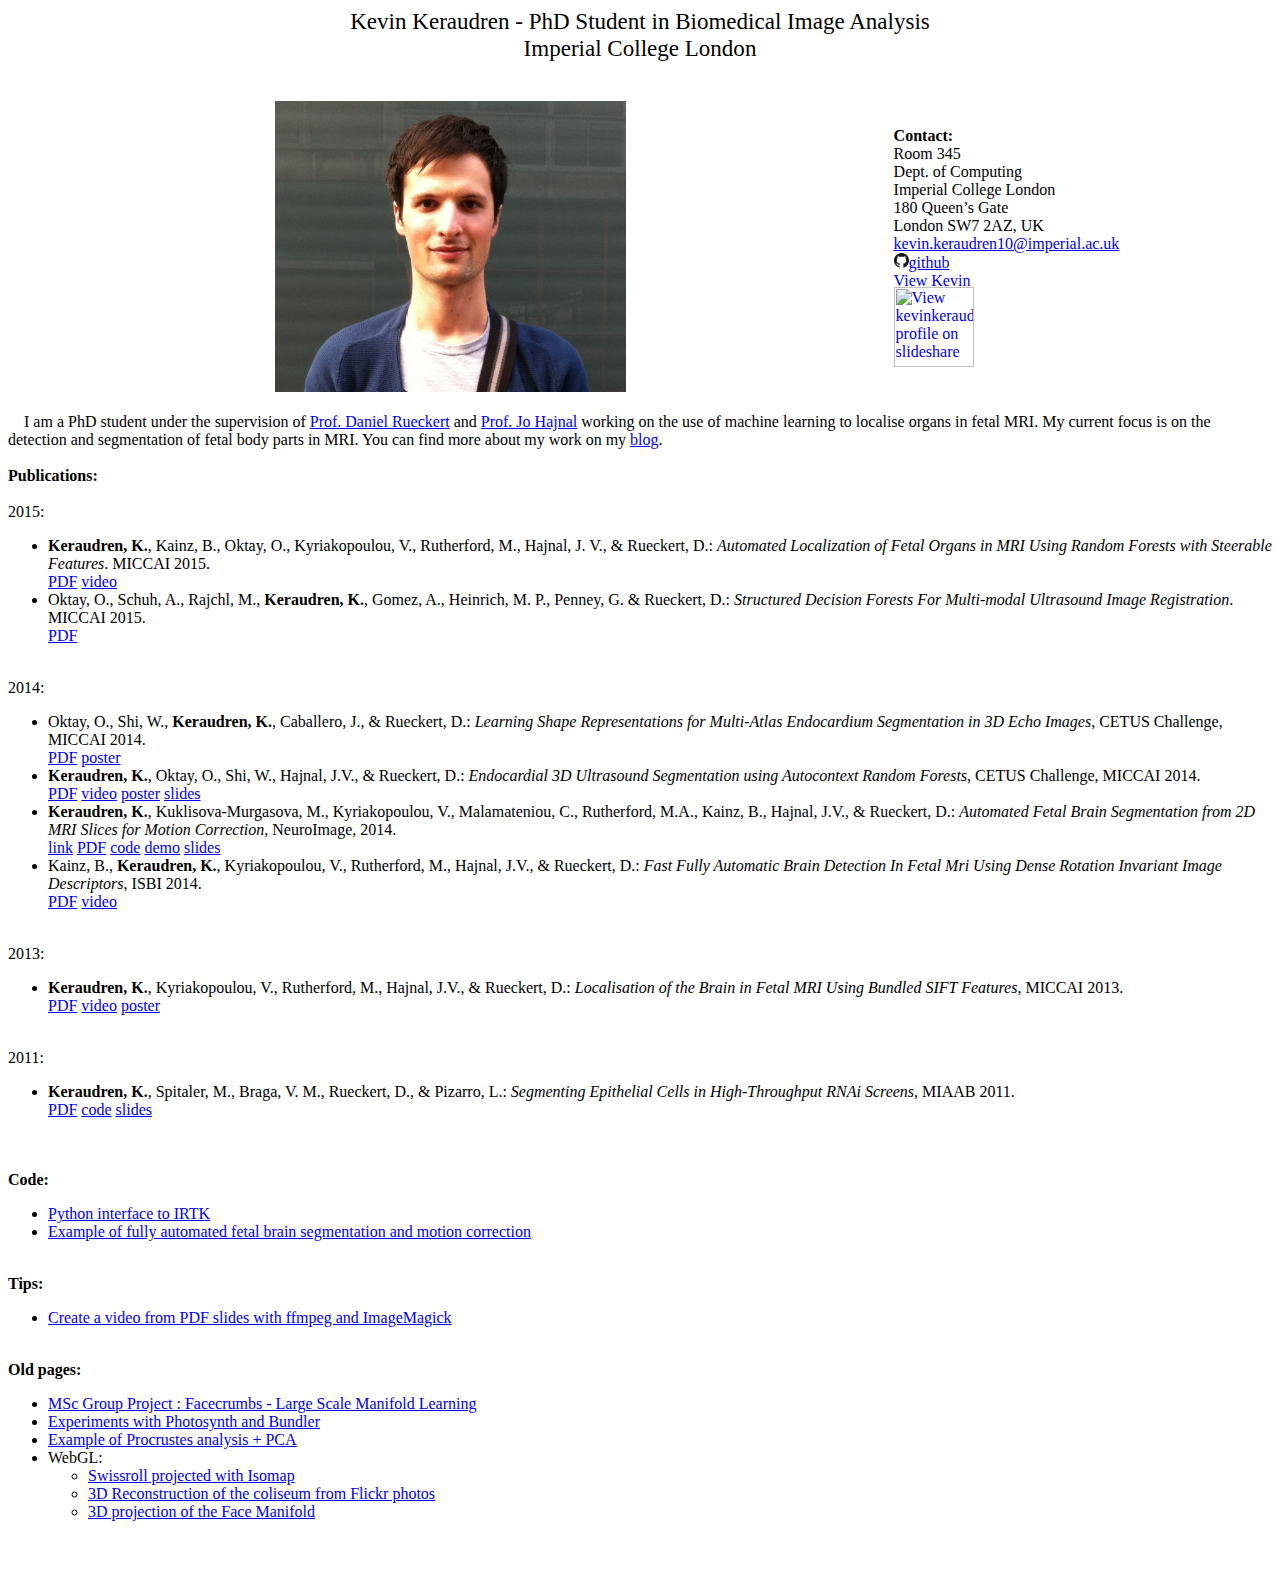
==== index.html @ 636d9bd5 "first commit" ====
<!DOCTYPE HTML PUBLIC "-//W3C//DTD HTML 4.01 Transitional//EN">
<html>
<head>
  <meta content="text/html; charset=utf-8"
 http-equiv="Content-Type">
  <title>Kevin Keraudren - PhD Student in Biomedical Image Analysis</title>

  <link type="text/css" rel="stylesheet" href="http://www.doc.ic.ac.uk/~kpk09/style.css">

  <script type="text/javascript">

  var _gaq = _gaq || [];
  _gaq.push(['_setAccount', 'UA-22283315-1']);
  _gaq.push(['_trackPageview']);

  (function() {
    var ga = document.createElement('script'); ga.type = 'text/javascript'; ga.async = true;
    ga.src = ('https:' == document.location.protocol ? 'https://ssl' : 'http://www') + '.google-analytics.com/ga.js';
    var s = document.getElementsByTagName('script')[0]; s.parentNode.insertBefore(ga, s);
  })();

  </script>

</head>
<body>
<div style="text-align: center;"><big><big>Kevin Keraudren - PhD Student in Biomedical Image Analysis
<br> Imperial College London</big></big><br>
</div>
<br>
<br>
<table border="0">
  <tr>
    <td style="text-align:center;" width="70%"><img border="0" src="linkedin1.png" width="40%"></td>
    <td style="text-align:left;" width="30%">
      <b>Contact:</b><br>
      Room 345<br>
      Dept. of Computing<br>
      Imperial College London<br>
      180 Queen’s Gate<br>
      London SW7 2AZ, UK<br>

      <a href="mailto:kevin.keraudren10@imperial.ac.uk">kevin.keraudren10@imperial.ac.uk</a><br>


<a href="https://github.com/kevin-keraudren"
   ><img src="img/github.png" height="15"
      alt="View Kevin Keraudren's profile on GitHub">github</a>
<br>      
<a href="http://uk.linkedin.com/pub/kevin-keraudren/75/752/b48"
   ><img src="http://www.linkedin.com/img/webpromo/btn_liprofile_blue_80x15.png"
         width="80" height="15" alt="View Kevin Keraudren's
                                     profile on LinkedIn"
         ></a>
<br>
<a title="View kevinkeraudren's profile on slideshare"
   href="http://fr.slideshare.net/kevinkeraudren"><img src="//public.slidesharecdn.com/b/images/badge120X33px_dark.png"
   width="80" alt="View kevinkeraudren's profile on slideshare"
   /></a>  
    </td>
  </tr>
</table>

<br>

&nbsp;&nbsp;&nbsp;&nbsp;I am a PhD student under the supervision of <a href="http://www.doc.ic.ac.uk/~dr/">Prof. Daniel
Rueckert</a> and <a href="http://www.kcl.ac.uk/medicine/research/divisions/imaging/about/people/profiles/hajnalj.aspx">Prof. Jo
Hajnal</a> working on the use of machine learning to localise organs in fetal
MRI. My current focus is on the detection and segmentation of fetal body parts
in MRI.
You can find more about my work on my <a href="http://kevin-keraudren.blogspot.co.uk">blog</a>.
<br>
<br>

<b>Publications:</b><br>
<br>
2015:
<ul>
  <li><b>Keraudren, K.</b>, Kainz, B., Oktay, O., Kyriakopoulou, V., Rutherford,
  M., Hajnal, J. V., & Rueckert, D.: <i>Automated Localization of Fetal Organs
  in MRI Using Random Forests with Steerable Features</i>. MICCAI 2015.<br>
<a href="publications/MICCAI-2015.pdf">PDF</a>
  <a href="https://youtu.be/LUK3NpPNe0k">video</a>
  </li>
  <li>Oktay, O., Schuh, A., Rajchl, M., <b>Keraudren, K.</b>, Gomez, A., Heinrich,
  M. P., Penney, G. & Rueckert, D.: <i>Structured Decision Forests For Multi-modal
  Ultrasound Image Registration</i>. MICCAI 2015.<br>
    <a href="publications/MICCAI-2015_Ozan_Oktay.pdf">PDF</a>
    </li>
</ul>
<br>
2014:
<ul>
    <li>Oktay, O., Shi, W., <b>Keraudren, K.</b>,  Caballero, J., &
  Rueckert, D.: <i>Learning Shape Representations for Multi-Atlas
Endocardium Segmentation in 3D Echo Images</i>, CETUS Challenge, MICCAI 2014.<br>
    <a href="publications/MICCAI-2014-CETUS_atlas.pdf">PDF</a> 
  <a href="publications/MICCAI-2014-CETUS_atlas_poster.pdf">poster</a><br>
  </li>
    <li><b>Keraudren, K.</b>,  Oktay, O., Shi, W., Hajnal, J.V., &
  Rueckert, D.: <i>Endocardial 3D Ultrasound Segmentation
using Autocontext Random Forests</i>, CETUS Challenge, MICCAI 2014.<br>
    <a href="publications/MICCAI-2014-CETUS_autocontext.pdf">PDF</a>
  <a href="https://www.youtube.com/watch?v=NrxkWXBj5q0">video</a>
  <a href="publications/MICCAI-2014-CETUS_autocontext_poster.pdf">poster</a>
  <a href="publications/MICCAI-2014-CETUS_autocontext_slides.pdf">slides</a><br>
  </li>
  <li><b>Keraudren, K.</b>, Kuklisova-Murgasova, M., Kyriakopoulou, V., Malamateniou, C.,
  Rutherford, M.A., Kainz, B., Hajnal, J.V., & Rueckert, D.: <i>Automated Fetal Brain Segmentation from 2D MRI Slices for Motion Correction</i>,
 NeuroImage, 2014.<br>
  <a href="http://authors.elsevier.com/sd/article/S1053811914005953">link</a>
  <a href="publications/NeuroImage-2014.pdf">PDF</a>
  <a href="https://github.com/BioMedIA/IRTK/tree/master/wrapping/cython/scripts">code</a>
  <a href="https://github.com/kevin-keraudren/example-motion-correction">demo</a>
  <a href="https://fr.slideshare.net/kevinkeraudren/presentation-31815788">slides</a>
  </li>
  <li>Kainz, B., <b>Keraudren, K.</b>, Kyriakopoulou, V., Rutherford, M., Hajnal, J.V., &
  Rueckert, D.: <i>Fast Fully Automatic Brain Detection In Fetal Mri Using Dense Rotation Invariant Image Descriptors</i>, ISBI 2014.<br>
    <a href="publications/ISBI_Kainz2014.pdf">PDF</a> <a href="https://www.youtube.com/watch?v=Xhu4k5-R6FM">video</a><br>
  </li>
</ul>
<br>
2013:
<ul>
  <li><b>Keraudren, K.</b>,  Kyriakopoulou, V., Rutherford, M., Hajnal, J.V., &
  Rueckert, D.: <i>Localisation of the Brain in Fetal MRI Using Bundled SIFT
  Features</i>, MICCAI 2013.<br>
    <a href="publications/MICCAI-2013.pdf">PDF</a> <a href="http://www.doc.ic.ac.uk/~kpk09/MICCAI-451.mp4">video</a>
  <a href="publications/MICCAI-2013_poster.pdf">poster</a><br>
  </li>
</ul>
<br>
2011:
<ul>
  <li><b>Keraudren, K.</b>, Spitaler, M., Braga, V. M., Rueckert, D., & Pizarro,
  L.: <i>Segmenting Epithelial Cells in High-Throughput RNAi Screens</i>, MIAAB 2011.<br>
    <a href="publications/MIAAB-2011.pdf">PDF</a>
    <a href="cell_segmentation_tool.zip">code</a> 
    <a href="publications/MIAAB-2011_slides.pdf">slides</a>
  </li><br>
</ul>
<br>

<b>Code:</b>
<ul>
  <li><a href="http://www.doc.ic.ac.uk/~kpk09/irtk/">Python interface to
  IRTK</a></li>
  <li><a
  href="https://github.com/kevin-keraudren/example-motion-correction">Example of
  fully automated fetal brain segmentation and motion correction</a></li>
</ul>
<br>
<b>Tips:</b>
<ul>
  <li><a href="tips.html#video">Create a video from PDF slides with ffmpeg and ImageMagick</a></li>
</ul>

<br>

<b>Old pages:</b>
<ul>
    <li><a href="facecrumbs.html">MSc Group Project : Facecrumbs - Large Scale
    Manifold Learning</a></li>
  <li><a href="vision/photosynth/index.html">Experiments with Photosynth and Bundler</a></li>
  <li><a href="vision/PCA/index.html">Example of Procrustes analysis + PCA</a></li>
  <li>WebGL:<br>
    <ul>
      <li><a href="webGL/swissroll.html">Swissroll projected with
      Isomap</a></li>
      <li><a href="webGL/coliseum.html">3D Reconstruction of the coliseum from
      Flickr photos</a></li>
      <li><a href="webGL/face_manifold.html">3D projection of the Face Manifold</a></li>
      </ul>
  </li><br>
</ul>
<br>
</body>
</html>
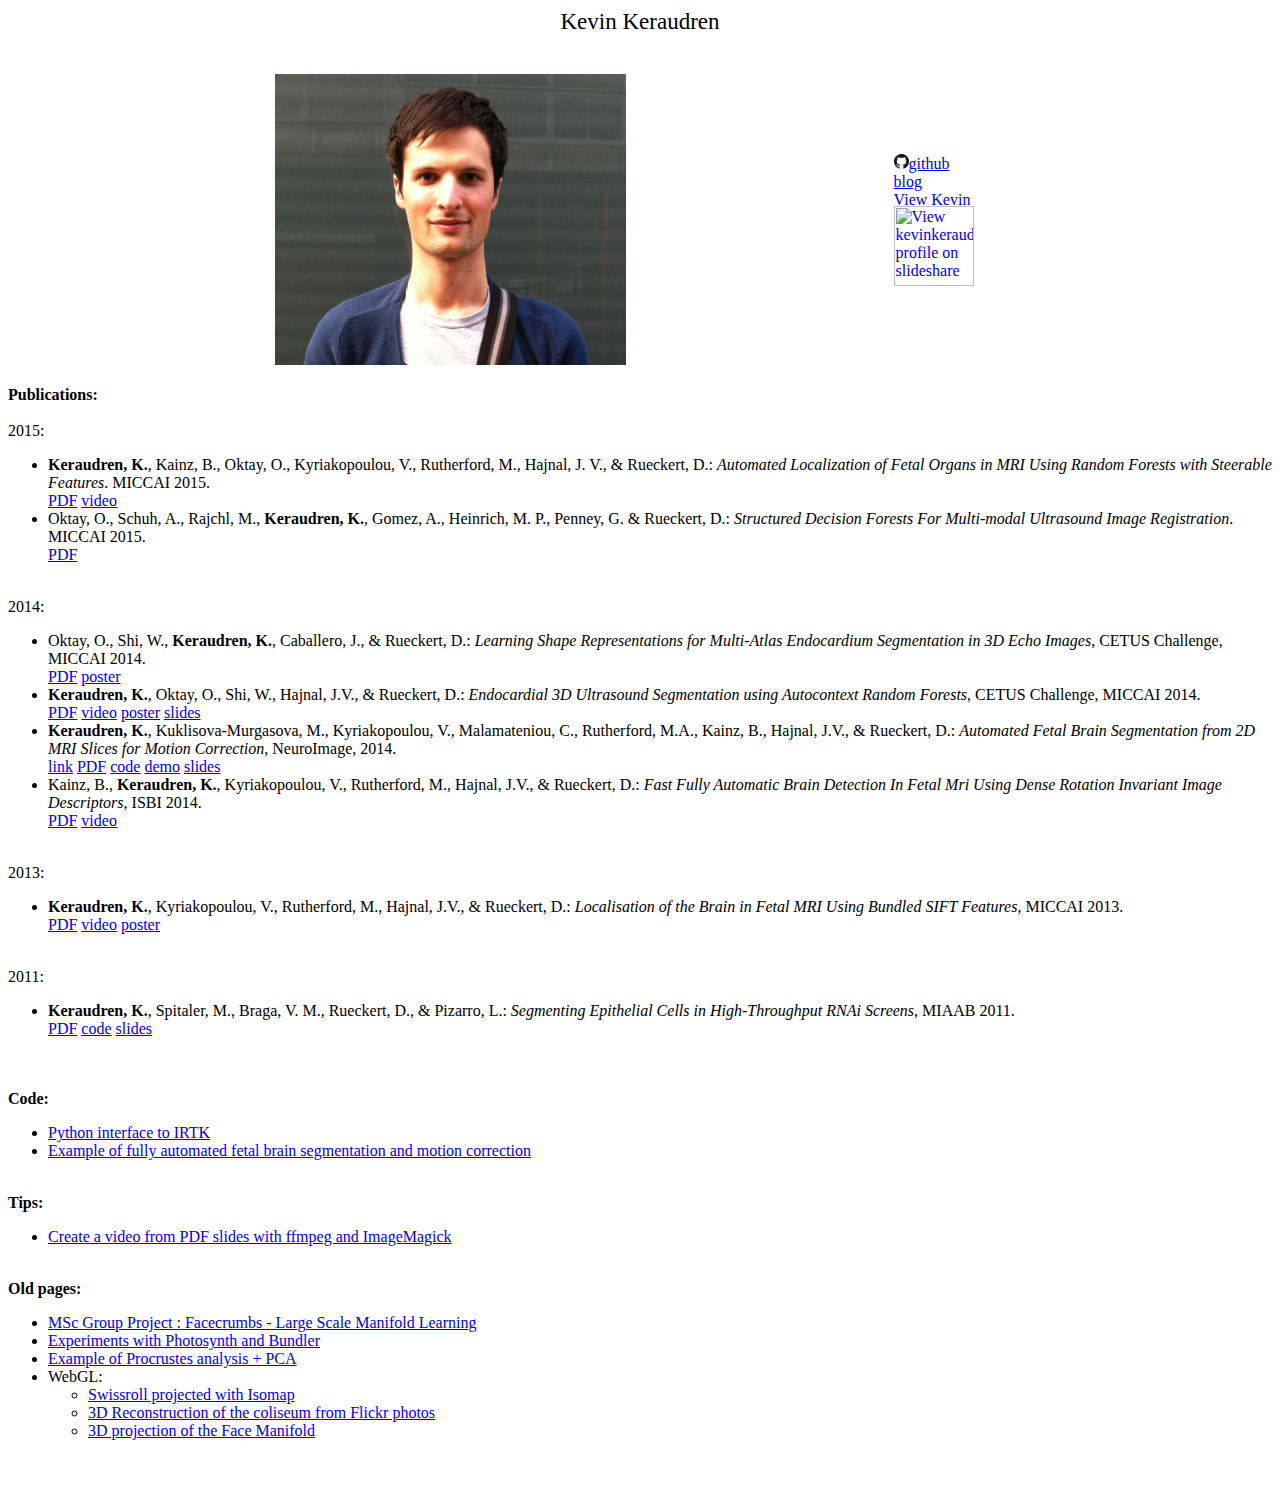
==== commit eca754b1: "removing contact details from Imperial College" ====
--- a/index.html
+++ b/index.html
@@ -3,7 +3,7 @@
 <head>
   <meta content="text/html; charset=utf-8"
  http-equiv="Content-Type">
-  <title>Kevin Keraudren - PhD Student in Biomedical Image Analysis</title>
+  <title>Kevin Keraudren</title>
 
   <link type="text/css" rel="stylesheet" href="http://www.doc.ic.ac.uk/~kpk09/style.css">
 
@@ -23,8 +23,7 @@
 
 </head>
 <body>
-<div style="text-align: center;"><big><big>Kevin Keraudren - PhD Student in Biomedical Image Analysis
-<br> Imperial College London</big></big><br>
+<div style="text-align: center;"><big><big>Kevin Keraudren</big></big><br>
 </div>
 <br>
 <br>
@@ -32,20 +31,14 @@
   <tr>
     <td style="text-align:center;" width="70%"><img border="0" src="linkedin1.png" width="40%"></td>
     <td style="text-align:left;" width="30%">
-      <b>Contact:</b><br>
-      Room 345<br>
-      Dept. of Computing<br>
-      Imperial College London<br>
-      180 Queen’s Gate<br>
-      London SW7 2AZ, UK<br>
-
-      <a href="mailto:kevin.keraudren10@imperial.ac.uk">kevin.keraudren10@imperial.ac.uk</a><br>
-
+      <!-- <b>Contact:</b><br> -->
 
 <a href="https://github.com/kevin-keraudren"
    ><img src="img/github.png" height="15"
       alt="View Kevin Keraudren's profile on GitHub">github</a>
 <br>      
+<a href="http://kevin-keraudren.blogspot.co.uk">blog</a>
+<br>  
 <a href="http://uk.linkedin.com/pub/kevin-keraudren/75/752/b48"
    ><img src="http://www.linkedin.com/img/webpromo/btn_liprofile_blue_80x15.png"
          width="80" height="15" alt="View Kevin Keraudren's
@@ -60,15 +53,6 @@
   </tr>
 </table>
 
-<br>
-
-&nbsp;&nbsp;&nbsp;&nbsp;I am a PhD student under the supervision of <a href="http://www.doc.ic.ac.uk/~dr/">Prof. Daniel
-Rueckert</a> and <a href="http://www.kcl.ac.uk/medicine/research/divisions/imaging/about/people/profiles/hajnalj.aspx">Prof. Jo
-Hajnal</a> working on the use of machine learning to localise organs in fetal
-MRI. My current focus is on the detection and segmentation of fetal body parts
-in MRI.
-You can find more about my work on my <a href="http://kevin-keraudren.blogspot.co.uk">blog</a>.
-<br>
 <br>
 
 <b>Publications:</b><br>
